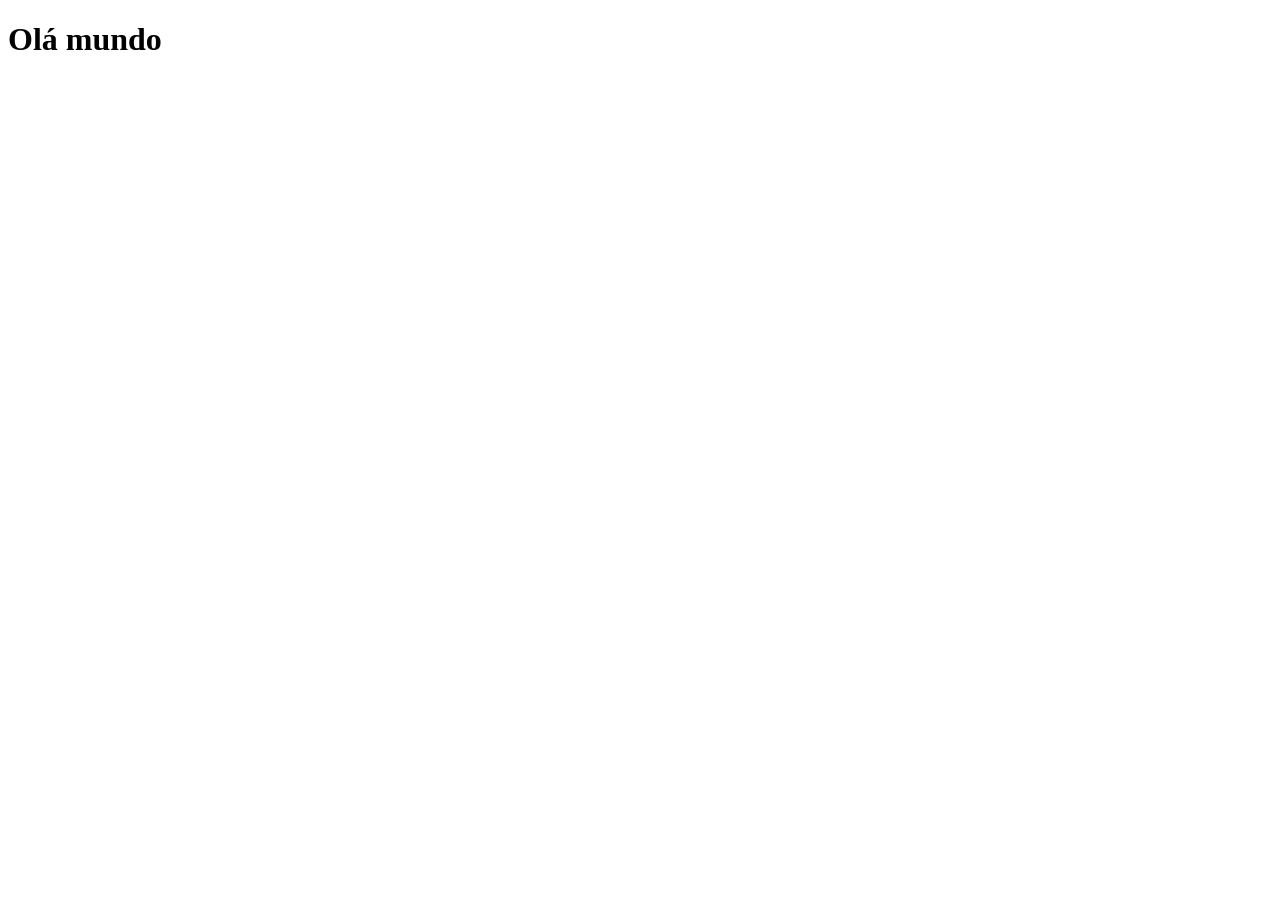
==== index.html @ 8e633353 "Update index.html" ====
<!DOCTYPE html>
<html lang="pt-br">
<head>
    <meta charset="UTF-8">
    <meta name="viewport" content="width=device-width, initial-scale=1.0">
    <title>Document</title>
    <link rel="shortcut icon" href="favicon.ico" type="image/x-icon">
</head>
<body>
    <h1>Olá mundo</h1>
</body>
</html>
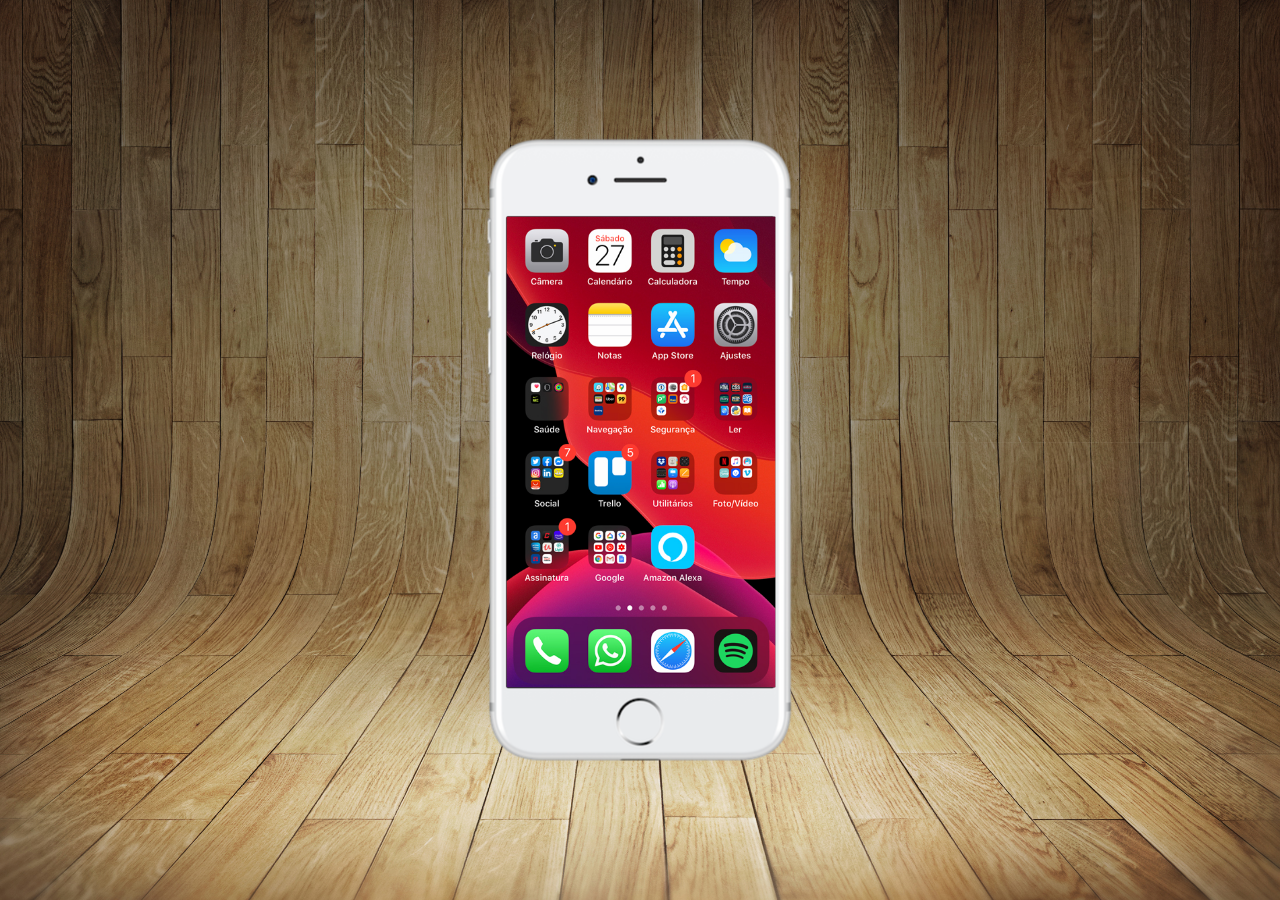
==== commit c2a7807f: "Celular criado" ====
--- a/index.html
+++ b/index.html
@@ -5,8 +5,19 @@
     <meta name="viewport" content="width=device-width, initial-scale=1.0">
     <title>Document</title>
     <link rel="shortcut icon" href="favicon.ico" type="image/x-icon">
+    <link rel="stylesheet" href="/estilos/style.css">
 </head>
 <body>
-    <h1>Olá mundo</h1>
+   <main>
+        <article>
+            <section id="telefone">
+                <iframe src="home.html" frameborder="0" id="tela" name="tela"></iframe>
+            </section>
+
+            <section id="redes_sociais">
+
+            </section>
+        </article>
+   </main>
 </body>
 </html>
--- a/estilos/style.css
+++ b/estilos/style.css
@@ -0,0 +1,46 @@
+@charset "UTF-8";
+
+*{
+    margin: 0;
+    padding: 0;
+    font-family: Arial, Helvetica, sans-serif;
+}
+
+body, html{
+    height: 100vh;
+    width: 100vw;
+    
+}
+
+body{
+    background: url(../imagens/fundo-madeira.jpg)no-repeat top center;
+    background-size: cover;
+    background-attachment: fixed;
+}
+
+main{
+    position: relative;
+    height: 100vh;
+    
+}
+
+section#telefone{
+    position: absolute;
+    top: 50%;
+    left: 50%;
+    transform: translate(-50%, -50%);
+
+
+    height: 627px;
+    width: 311px;
+    background: url(../imagens/frame-iphone.png) no-repeat;
+    
+}
+
+iframe#tela{
+    position: relative;
+    top: 80px;
+    left: 22px;
+    width: 269px;
+    height: 471px;
+}
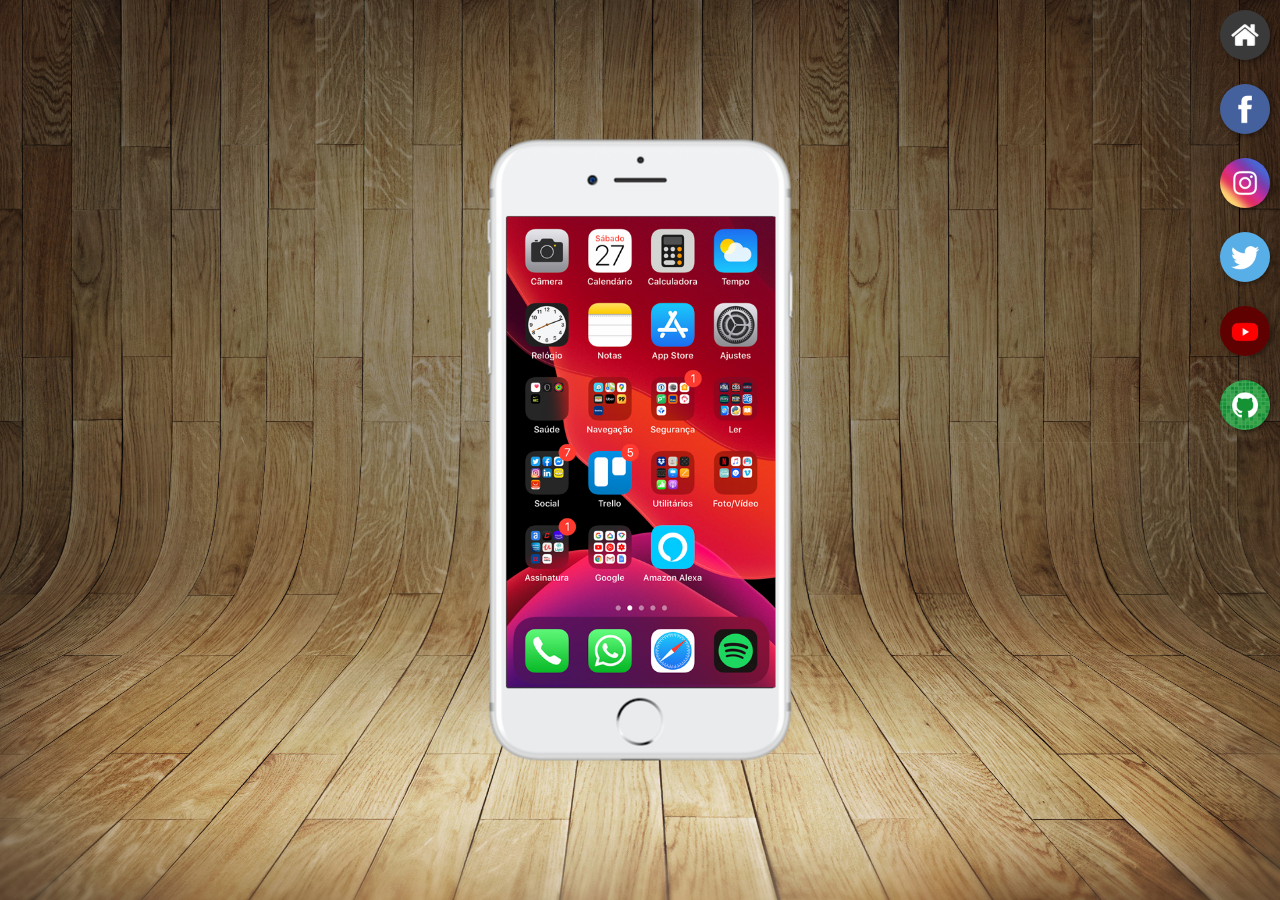
==== commit 1d861bf3: "Botoes criados" ====
--- a/index.html
+++ b/index.html
@@ -15,7 +15,12 @@
             </section>
 
             <section id="redes_sociais">
-
+                <a href=""  target="tela"><img src="imagens/logo-home.jpg" alt=""></a><br>
+                <a href="" target="tela"><img src="imagens/logo-facebook.jpg" alt=""></a><br>
+                <a href="" target="tela"><img src="imagens/logo-instagram.jpg" alt=""></a><br>
+                <a href="" target="tela"><img src="imagens/logo-twitter.jpg" alt=""></a><br>
+                <a href="" target="tela"><img src="imagens/logo-youtube.jpg" alt=""></a><br>
+                <a href="" target="tela"><img src="imagens/logo-github.jpg" alt=""></a>
             </section>
         </article>
    </main>
--- a/estilos/style.css
+++ b/estilos/style.css
@@ -43,4 +43,20 @@
     left: 22px;
     width: 269px;
     height: 471px;
+}
+section#redes_sociais{
+    text-align: right;
+}
+section#redes_sociais  img{
+    width: 50px;
+    margin: 10px;
+    border-radius: 50%;
+    box-shadow: 2px 2px 5px rgba(0, 0, 0, 0.398);
+    box-sizing: border-box;
+}
+section#redes_sociais img:hover{
+   border: 2px solid rgba(255, 255, 255, 0.607);
+   transform: translate(-3px, -3px);
+   box-shadow: 5px 5px 10px rgba(0, 0, 0, 0.398);
+   transition: transform .3s, border .3s;
 }
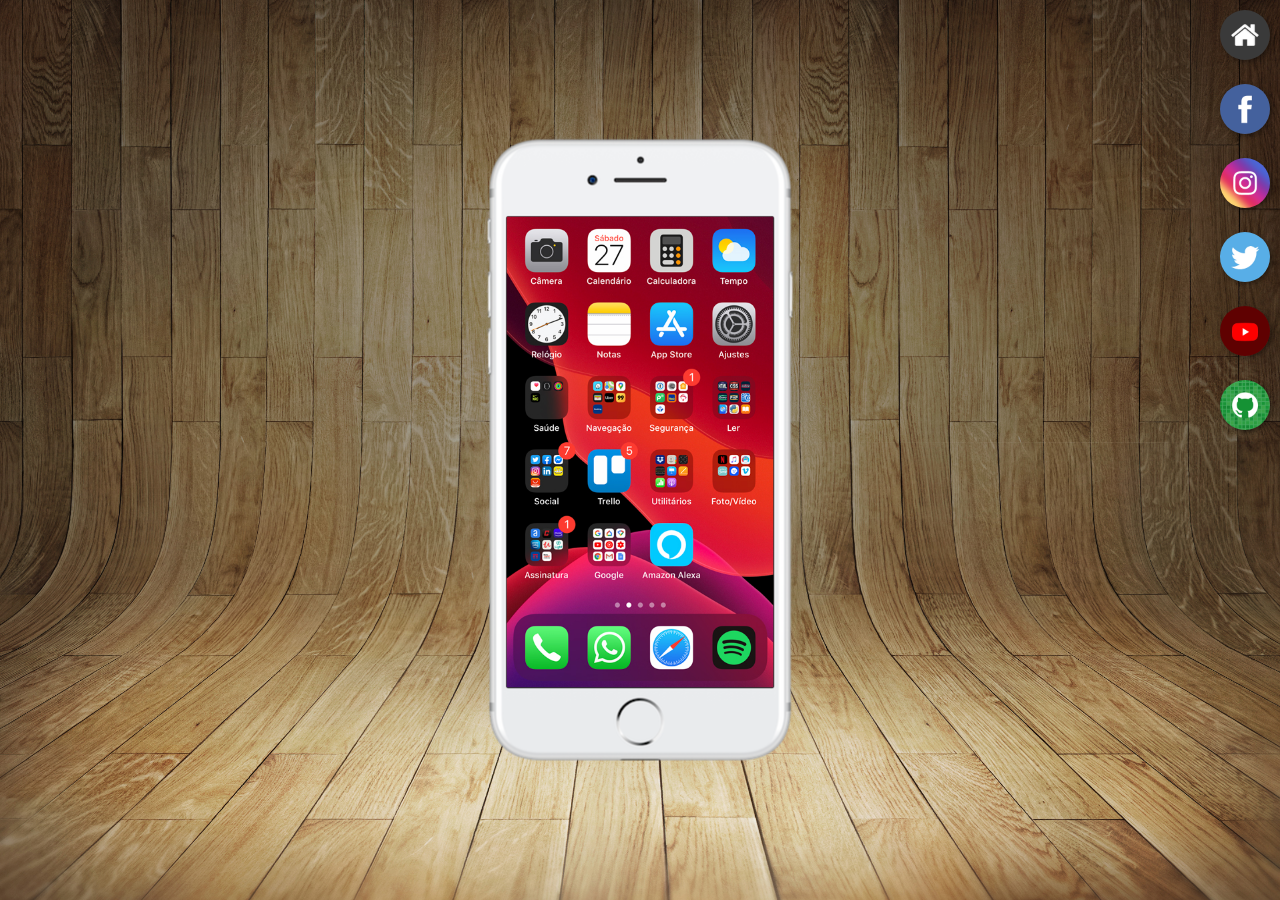
==== commit aba23052: "Criado links dos botoes" ====
--- a/index.html
+++ b/index.html
@@ -15,12 +15,12 @@
             </section>
 
             <section id="redes_sociais">
-                <a href=""  target="tela"><img src="imagens/logo-home.jpg" alt=""></a><br>
-                <a href="" target="tela"><img src="imagens/logo-facebook.jpg" alt=""></a><br>
-                <a href="" target="tela"><img src="imagens/logo-instagram.jpg" alt=""></a><br>
-                <a href="" target="tela"><img src="imagens/logo-twitter.jpg" alt=""></a><br>
-                <a href="" target="tela"><img src="imagens/logo-youtube.jpg" alt=""></a><br>
-                <a href="" target="tela"><img src="imagens/logo-github.jpg" alt=""></a>
+                <a href="home.html"  target="tela"><img src="imagens/logo-home.jpg" alt=""></a><br>
+                <a href="facebook.html" target="tela"><img src="imagens/logo-facebook.jpg" alt=""></a><br>
+                <a href="instagram.html" target="tela"><img src="imagens/logo-instagram.jpg" alt=""></a><br>
+                <a href="twitter.html" target="tela"><img src="imagens/logo-twitter.jpg" alt=""></a><br>
+                <a href="youtube.html" target="tela"><img src="imagens/logo-youtube.jpg" alt=""></a><br>
+                <a href="github.html" target="tela"><img src="imagens/logo-github.jpg" alt=""></a>
             </section>
         </article>
    </main>
--- a/estilos/style.css
+++ b/estilos/style.css
@@ -41,7 +41,7 @@
     position: relative;
     top: 80px;
     left: 22px;
-    width: 269px;
+    width: 267px;
     height: 471px;
 }
 section#redes_sociais{
